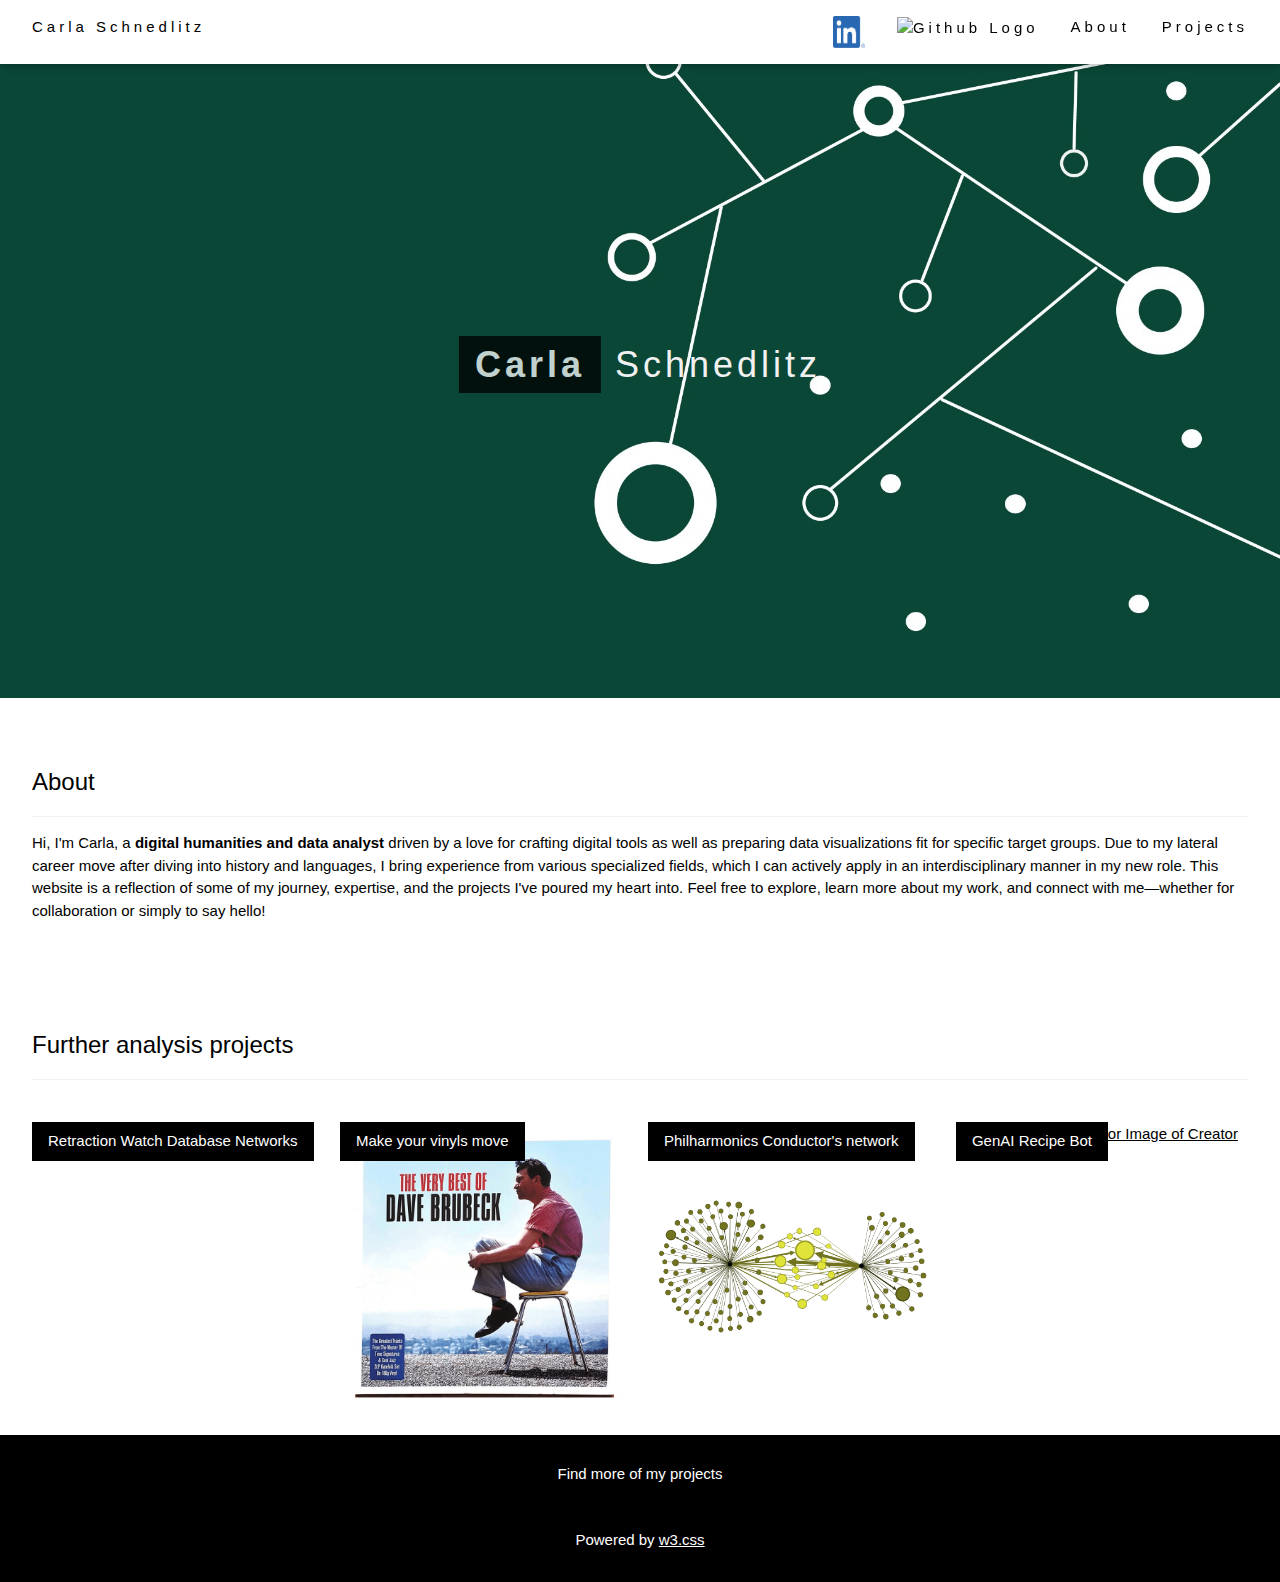
==== index.html @ 6206aa41 "text edit" ====
<!DOCTYPE html>
<html>
<head>
<title>Carla Schnedlitz</title>
<meta charset="UTF-8">
<meta name="viewport" content="width=device-width, initial-scale=1">
<link rel="stylesheet" href="https://www.w3schools.com/w3css/4/w3.css">
</head>
<body>

<!-- Navbar (sit on top) -->
<div class="w3-top">
  <div class="w3-bar w3-white w3-wide w3-padding w3-card">
    <a href="#home" class="w3-bar-item w3-button">Carla Schnedlitz</a>

    <!-- Float links to the right. Hide them on small screens -->
    <div class="w3-right w3-hide-small">
      <a href="https://www.linkedin.com/in/carla-schnedlitz-107692149/" class="w3-bar-item w3-button"> <img src="/Pictures/LI-In-Bug.png" alt="Linkedin Logo" style="width:32px;height:32px;"> </a>
      <a href="https://github.com/CarlaMariS" class="w3-bar-item w3-button"><img src="https://github.githubassets.com/assets/GitHub-Mark-ea2971cee799.png" alt="Github Logo" style="width:32px;height:32px;"> </a>
      <a href="#about" class="w3-bar-item w3-button">About</a>
      <a href="#projects" class="w3-bar-item w3-button">Projects</a>
    </div>
  </div>
</div>

<!-- Header -->
<header class="w3-display-container w3-content w3-wide" style="max-width:1500px;" id="home">
  <img class="w3-image" src="/Pictures/ba.jpg" alt="Architecture" width="100%">
  <div class="w3-display-middle w3-margin-top w3-left">
    <h1 class="w3-xxlarge w3-text-white"><span class="w3-padding w3-black w3-opacity-min"><b>Carla</b></span> <span class="w3-hide-small w3-text-light-grey">Schnedlitz</span></h1>
  </div>
</header>

<!-- Page content -->
<div class="w3-content w3-padding" style="max-width:1564px">


  <!-- About Section -->
  <div class="w3-container w3-padding-32" id="about">
    <h3 class="w3-border-bottom w3-border-light-grey w3-padding-16">About</h3>
    <p>Hi, I'm Carla, a <b>digital humanities and data analyst</b> driven by a love for crafting digital tools as well as preparing data visualizations fit for specific target groups. Due to my lateral career move after diving into history and languages, I bring experience from various specialized fields, which I can actively apply in an interdisciplinary manner in my new role.
        This website is a reflection of some of my journey, expertise, and the projects I've poured my heart into. Feel free to explore, learn more about my work, and connect with me—whether for collaboration or simply to say hello!
    </p>
  </div>

  <!-- Project Section -->
  <div class="w3-container w3-padding-32" id="projects">
    <h3 class="w3-border-bottom w3-border-light-grey w3-padding-16">Further analysis projects</h3>
  </div>

  <div class="w3-row-padding">
    <div class="w3-col l3 m6 w3-margin-bottom">
      <div class="w3-display-container">
        <div class="w3-display-topleft w3-black w3-padding">Retraction Watch Database Networks</div>
        <a href="/linkedsite/retractionproject.html">
          <img src="/Pictures/map.jpg" alt="Map Image" style="width:99%;">
        </a>
      </div>
    </div>
    <div class="w3-col l3 m6 w3-margin-bottom">
      <div class="w3-display-container">
        <div class="w3-display-topleft w3-black w3-padding">Make your vinyls move</div>
        <a href="https://github.com/CarlaMariS/Moving_vinyls">
          <img src="/Pictures/vinyl_brubeck.gif" alt="Vinyl Brubeck" style="width:99%;">
        </a>
      </div>
    </div>
    <div class="w3-col l3 m6 w3-margin-bottom">
      <div class="w3-display-container">
        <div class="w3-display-topleft w3-black w3-padding">Philharmonics Conductor's network</div>
        <a href="/linkedsite/philharmonics.html">
          <img src="/Pictures/phil_network.png" alt="Vinyl Brubeck" style="width:99%;">
        </a>
      </div>
    </div>
    <div class="w3-col l3 m6 w3-margin-bottom">
      <div class="w3-display-container">
        <div class="w3-display-topleft w3-black w3-padding">GenAI Recipe Bot</div>
        <a href="https://github.com/CarlaMariS/GenAI_Project">
          <img src="/Pictures/visualizations.jpg" alt="Microsoft Bing Creator Image of Creator" style="width:99%;">
        </a>
      </div>
    </div>
  </div>

<!-- End page content -->
</div>


<!-- Footer -->
<footer class="w3-center w3-black w3-padding-16">
    <a href="https://github.com/CarlaMariS">
        <button class="w3-button w3-black w3-padding-large w3-margin-bottom">Find more of my projects</button>
    </a>
  <p>Powered by <a href="https://www.w3schools.com/w3css/default.asp" title="W3.CSS" target="_blank" class="w3-hover-text-green">w3.css</a></p>
</footer>

</body>
</html>
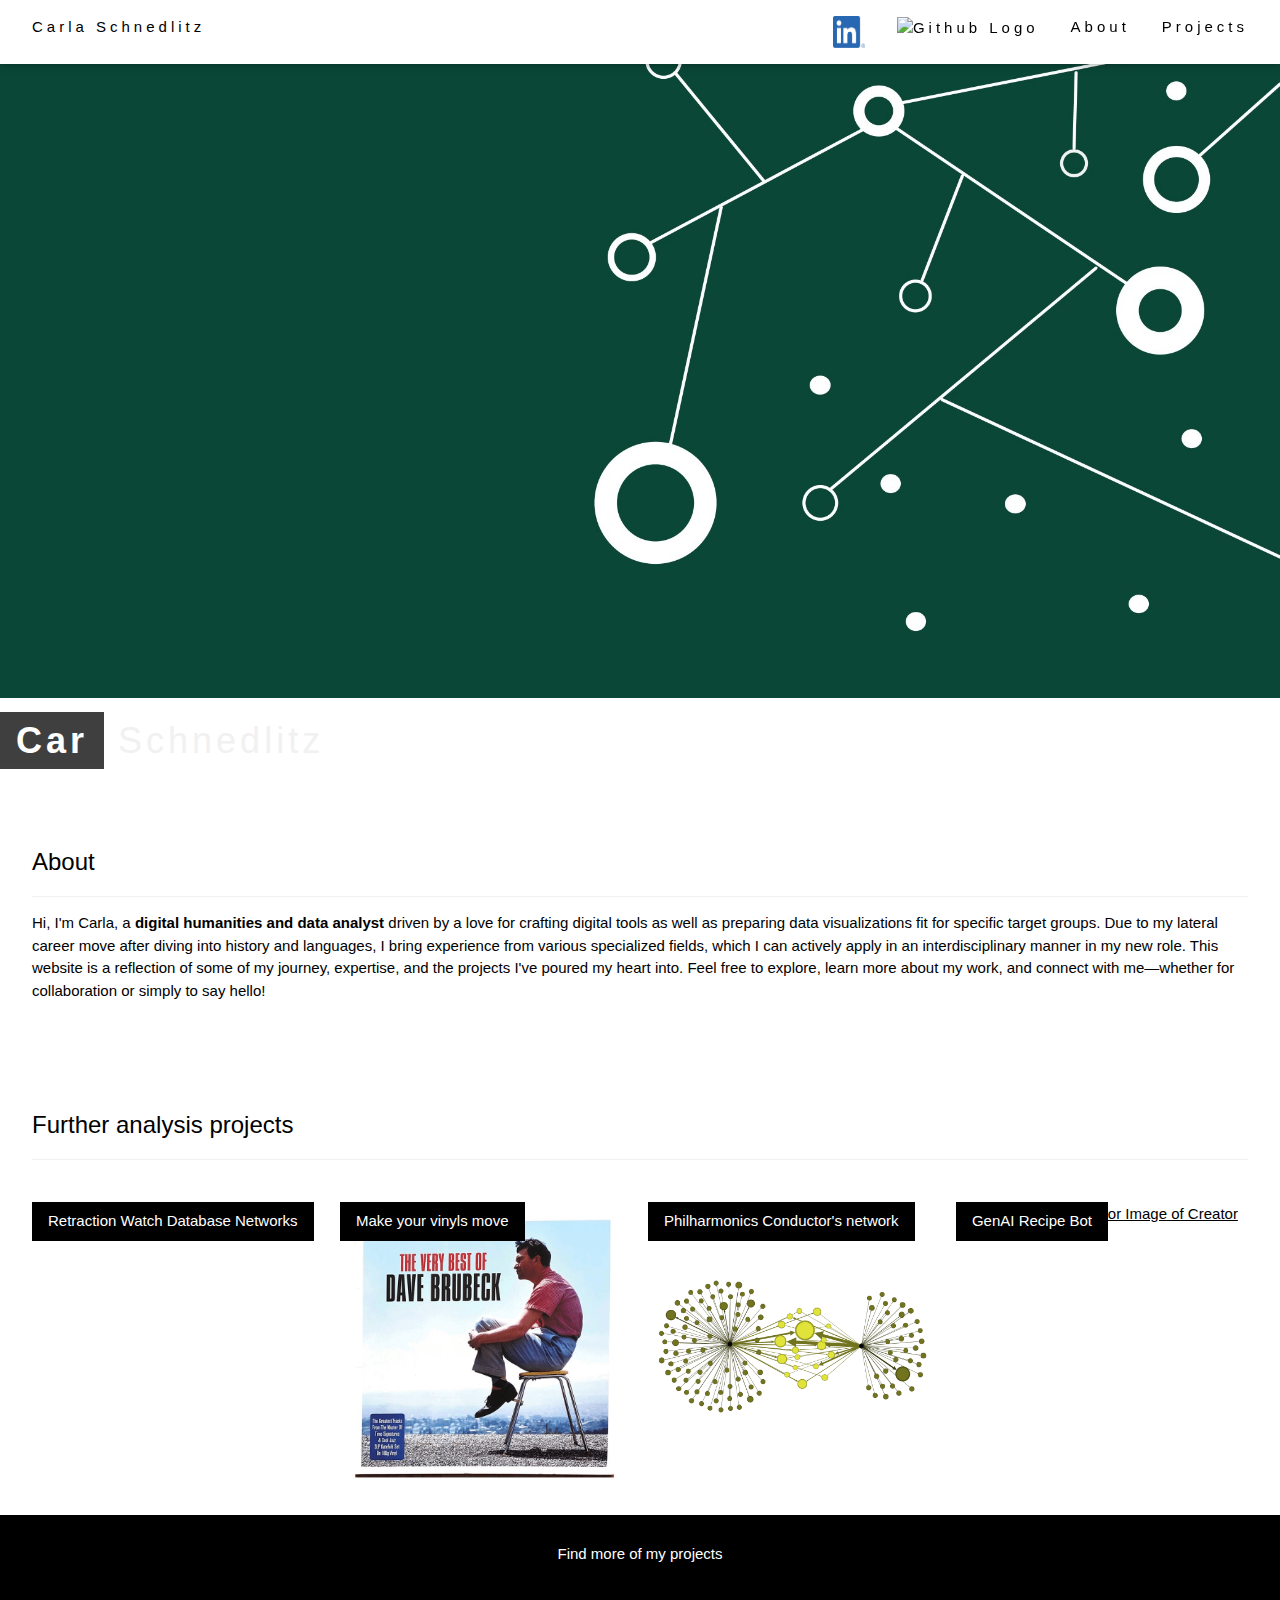
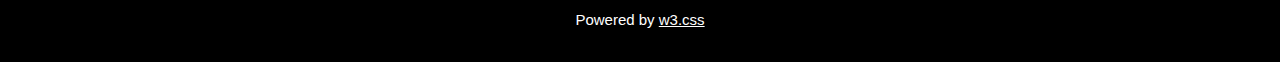
==== commit e3c8261f: "update" ====
--- a/index.html
+++ b/index.html
@@ -26,8 +26,8 @@
 <!-- Header -->
 <header class="w3-display-container w3-content w3-wide" style="max-width:1500px;" id="home">
   <img class="w3-image" src="/Pictures/ba.jpg" alt="Architecture" width="100%">
-  <div class="w3-display-middle w3-margin-top w3-left">
-    <h1 class="w3-xxlarge w3-text-white"><span class="w3-padding w3-black w3-opacity-min"><b>Carla</b></span> <span class="w3-hide-small w3-text-light-grey">Schnedlitz</span></h1>
+  <div class="w3-margin-top">
+    <h1 class="w3-xxlarge w3-text-white"><span class="w3-padding w3-black w3-opacity-min"><b>Car</b></span> <span class="w3-hide-small w3-text-light-grey">Schnedlitz</span></h1>
   </div>
 </header>
 
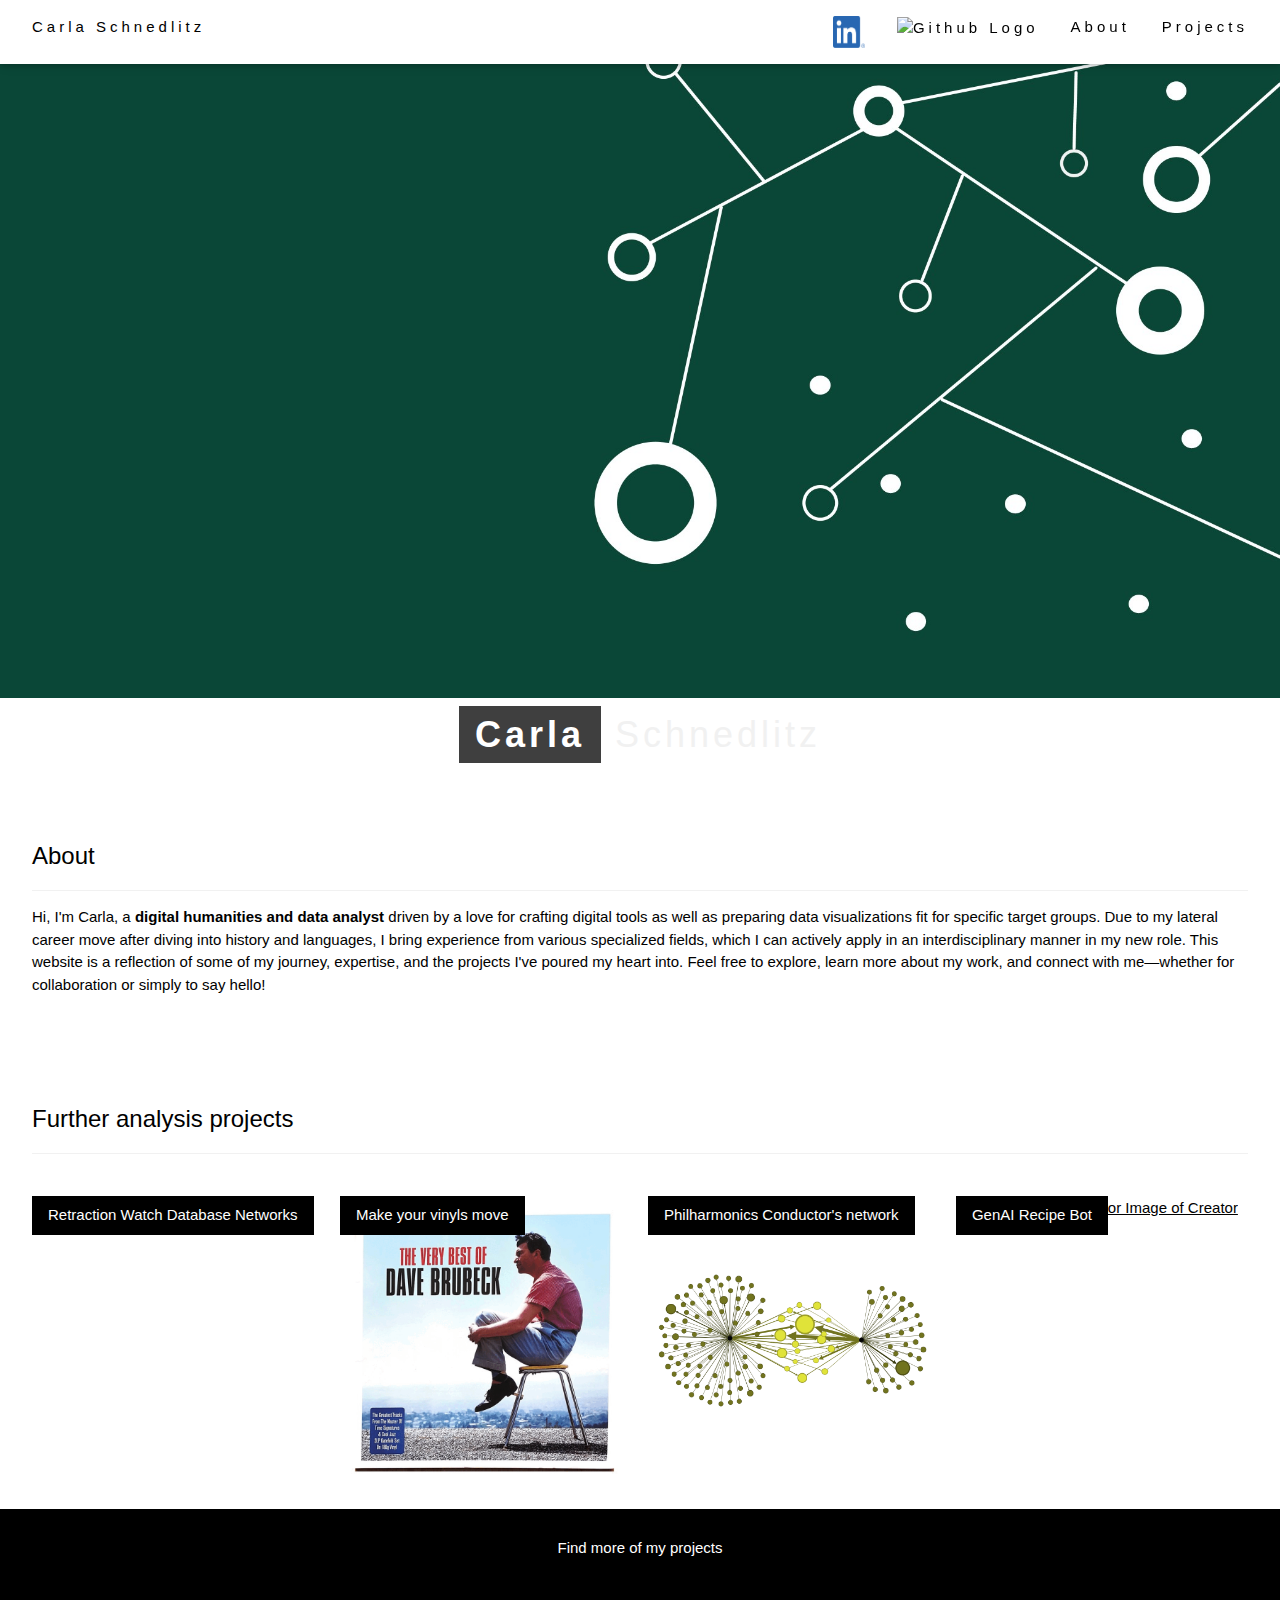
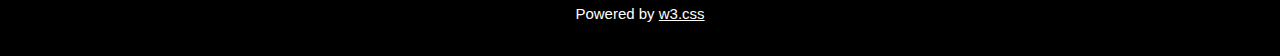
==== commit 94158fbc: "Update index.html" ====
--- a/index.html
+++ b/index.html
@@ -26,8 +26,8 @@
 <!-- Header -->
 <header class="w3-display-container w3-content w3-wide" style="max-width:1500px;" id="home">
   <img class="w3-image" src="/Pictures/ba.jpg" alt="Architecture" width="100%">
-  <div class="w3-margin-top">
-    <h1 class="w3-xxlarge w3-text-white"><span class="w3-padding w3-black w3-opacity-min"><b>Car</b></span> <span class="w3-hide-small w3-text-light-grey">Schnedlitz</span></h1>
+  <div class="w3-center">
+    <h1 class="w3-xxlarge w3-text-white"><span class="w3-padding w3-black w3-opacity-min"><b>Carla</b></span> <span class="w3-hide-small w3-text-light-grey">Schnedlitz</span></h1>
   </div>
 </header>
 
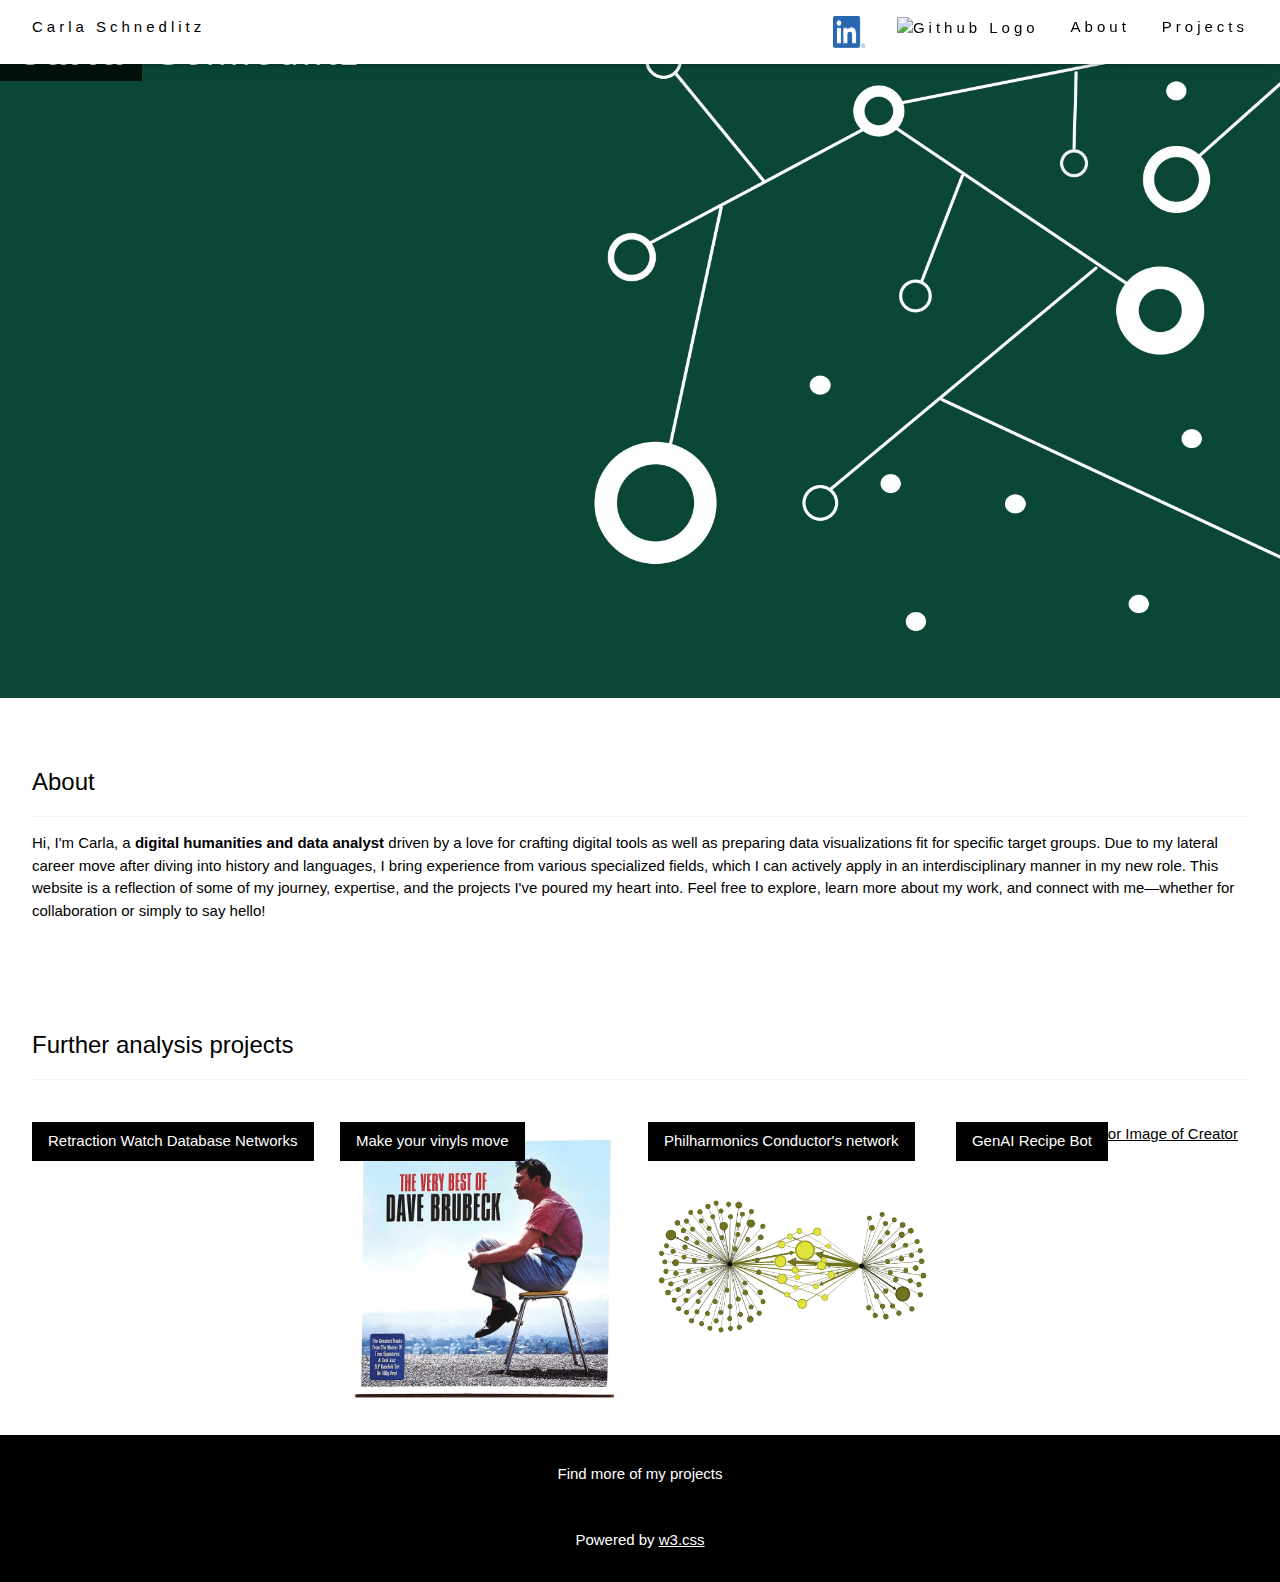
==== commit 4fc28eff: "Update index.html" ====
--- a/index.html
+++ b/index.html
@@ -26,7 +26,7 @@
 <!-- Header -->
 <header class="w3-display-container w3-content w3-wide" style="max-width:1500px;" id="home">
   <img class="w3-image" src="/Pictures/ba.jpg" alt="Architecture" width="100%">
-  <div class="w3-center">
+  <div class="w3-display-topleft w3-margin-top">
     <h1 class="w3-xxlarge w3-text-white"><span class="w3-padding w3-black w3-opacity-min"><b>Carla</b></span> <span class="w3-hide-small w3-text-light-grey">Schnedlitz</span></h1>
   </div>
 </header>
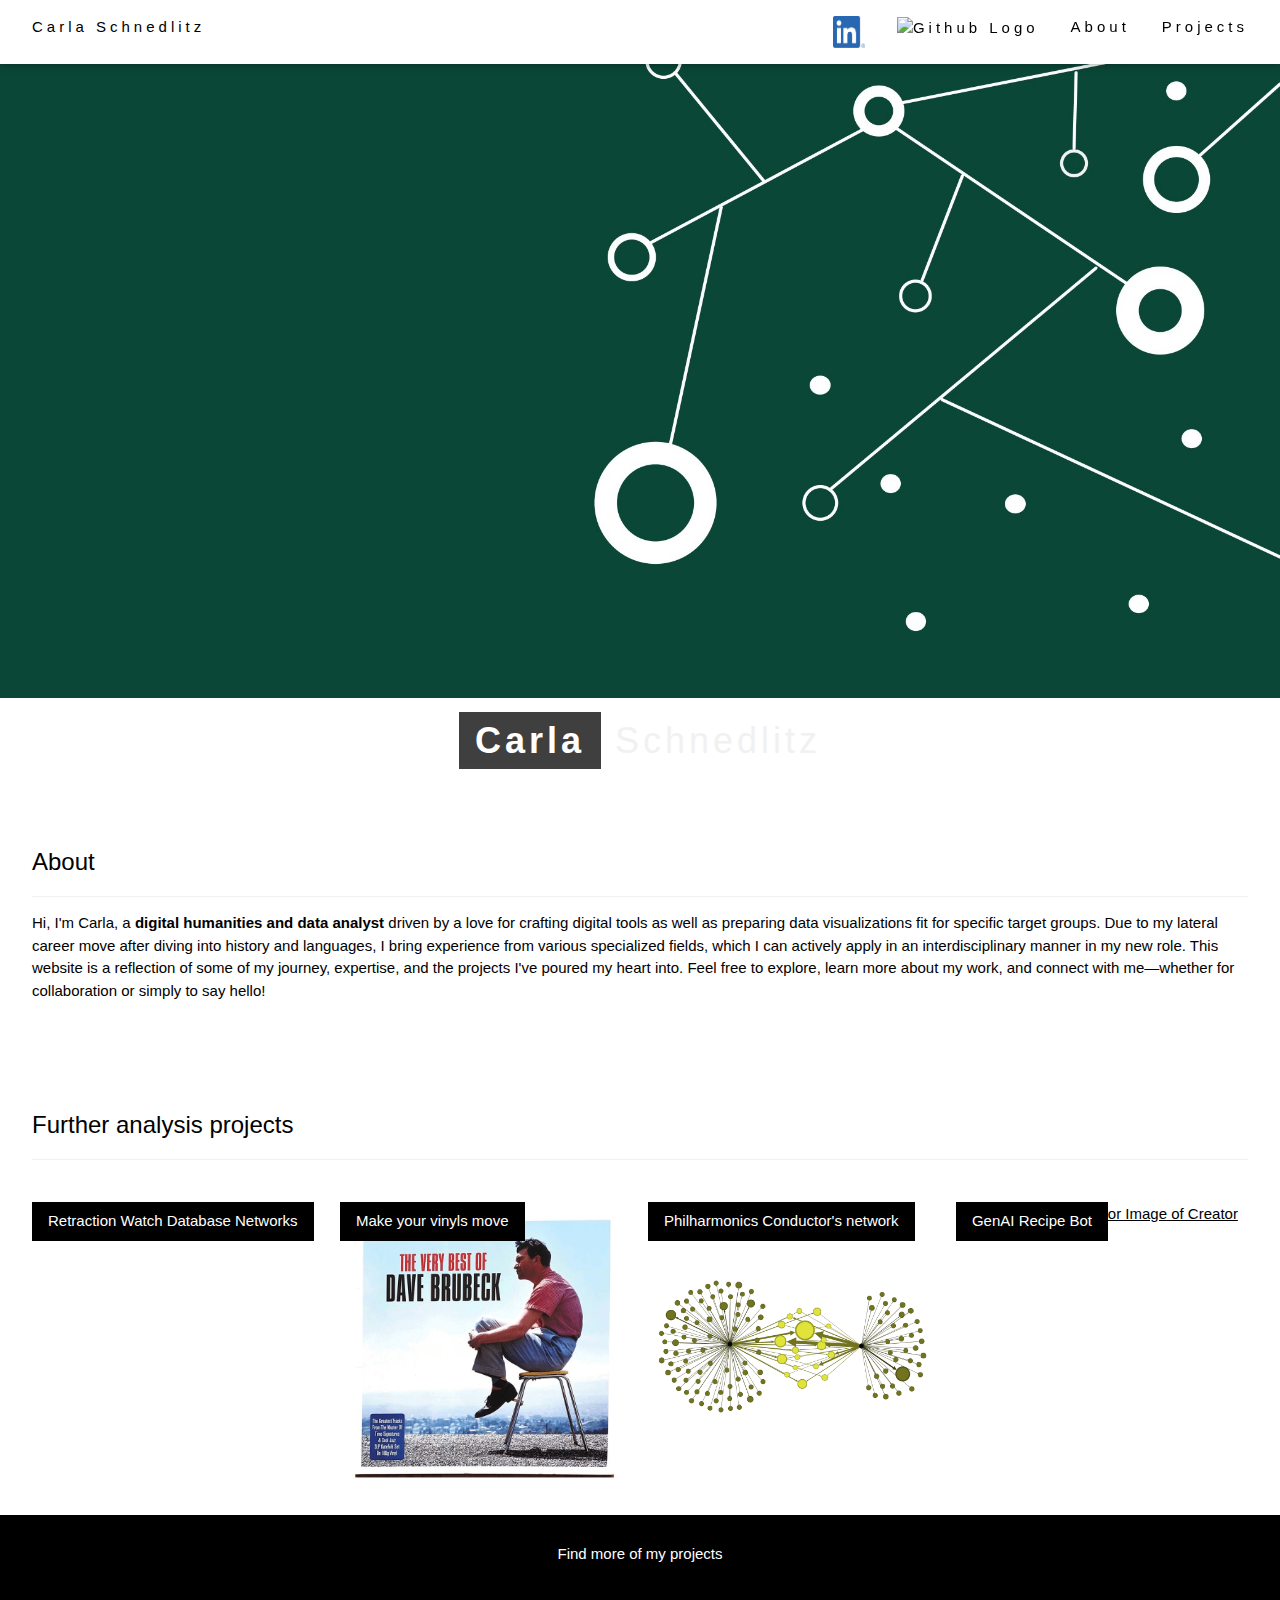
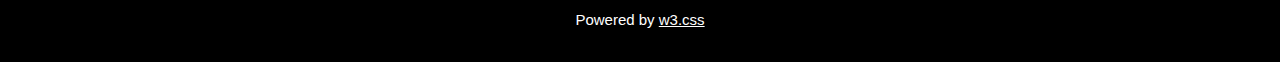
==== commit 3ce41086: "Update index.html" ====
--- a/index.html
+++ b/index.html
@@ -26,7 +26,7 @@
 <!-- Header -->
 <header class="w3-display-container w3-content w3-wide" style="max-width:1500px;" id="home">
   <img class="w3-image" src="/Pictures/ba.jpg" alt="Architecture" width="100%">
-  <div class="w3-display-topleft w3-margin-top">
+  <div class="w3-center w3-margin-top">
     <h1 class="w3-xxlarge w3-text-white"><span class="w3-padding w3-black w3-opacity-min"><b>Carla</b></span> <span class="w3-hide-small w3-text-light-grey">Schnedlitz</span></h1>
   </div>
 </header>
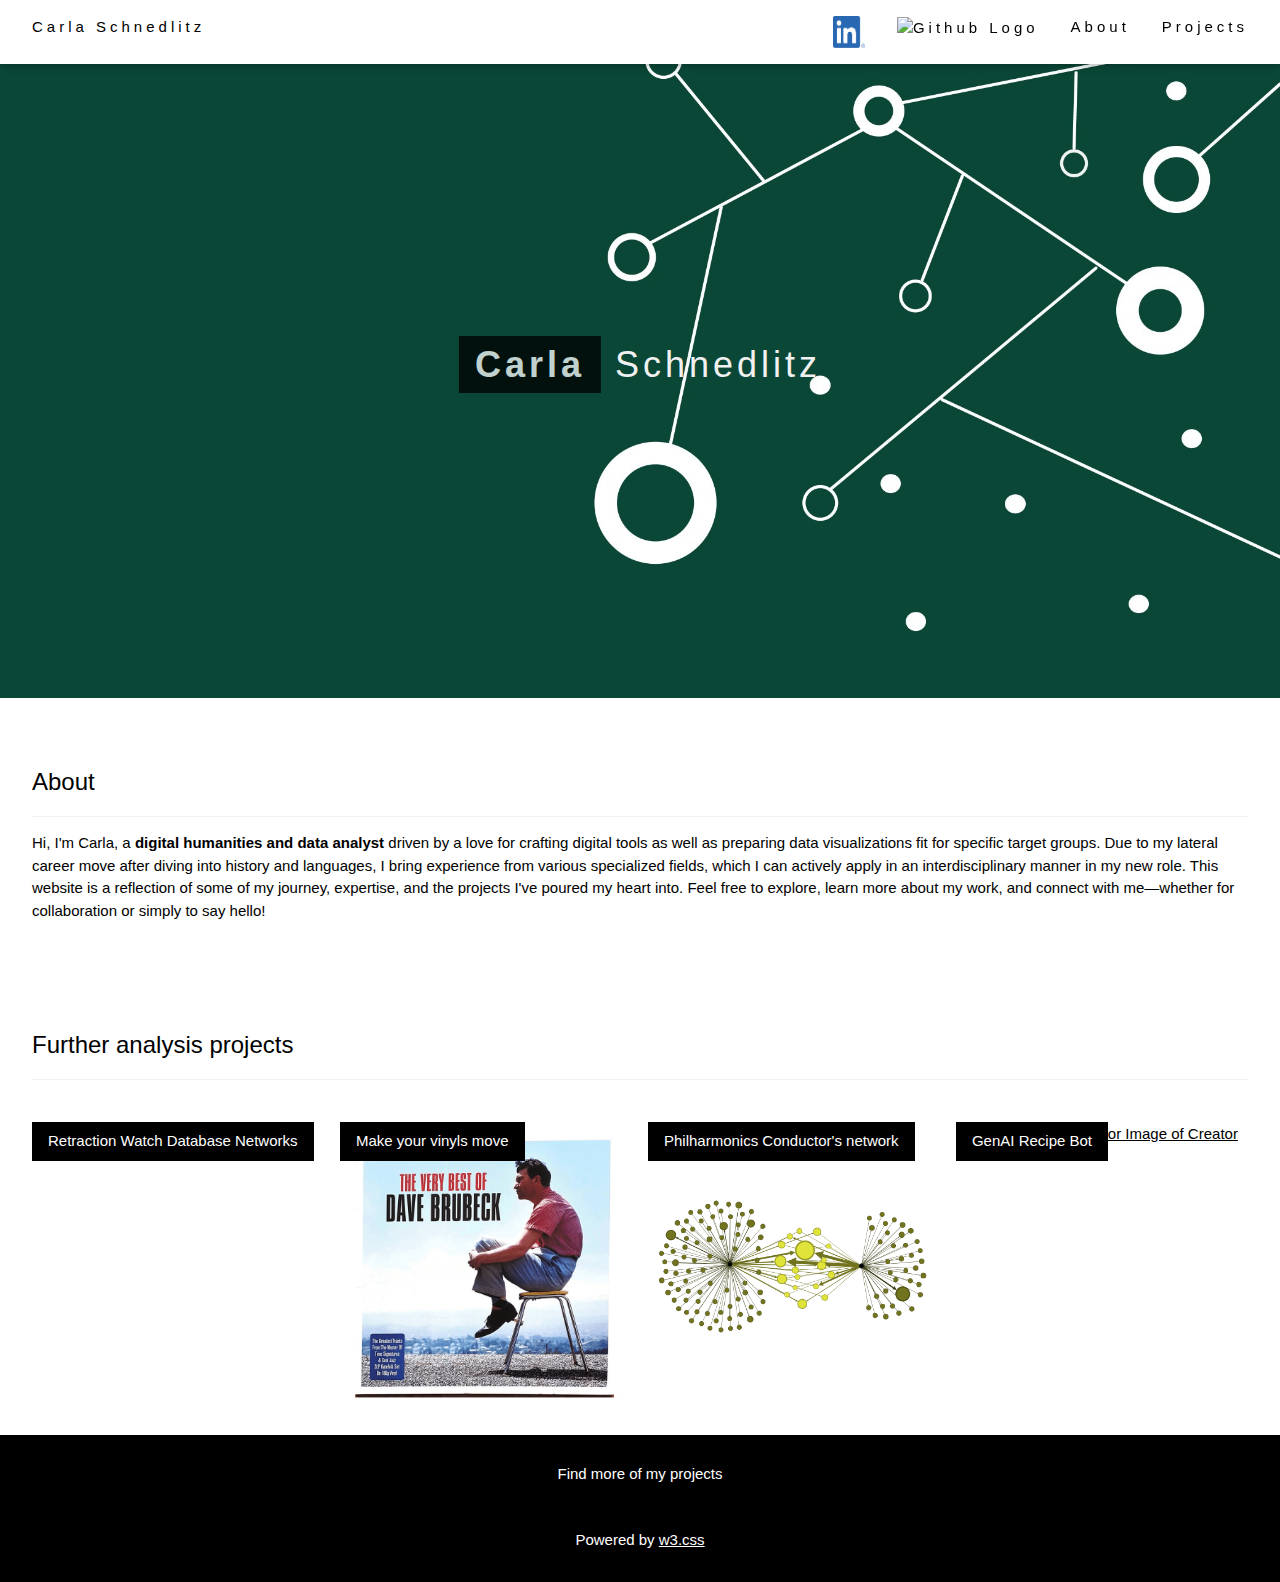
==== commit 52829a09: "Update index.html" ====
--- a/index.html
+++ b/index.html
@@ -26,7 +26,7 @@
 <!-- Header -->
 <header class="w3-display-container w3-content w3-wide" style="max-width:1500px;" id="home">
   <img class="w3-image" src="/Pictures/ba.jpg" alt="Architecture" width="100%">
-  <div class="w3-center w3-margin-top">
+  <div class="w3-display-middle w3-margin-top">
     <h1 class="w3-xxlarge w3-text-white"><span class="w3-padding w3-black w3-opacity-min"><b>Carla</b></span> <span class="w3-hide-small w3-text-light-grey">Schnedlitz</span></h1>
   </div>
 </header>
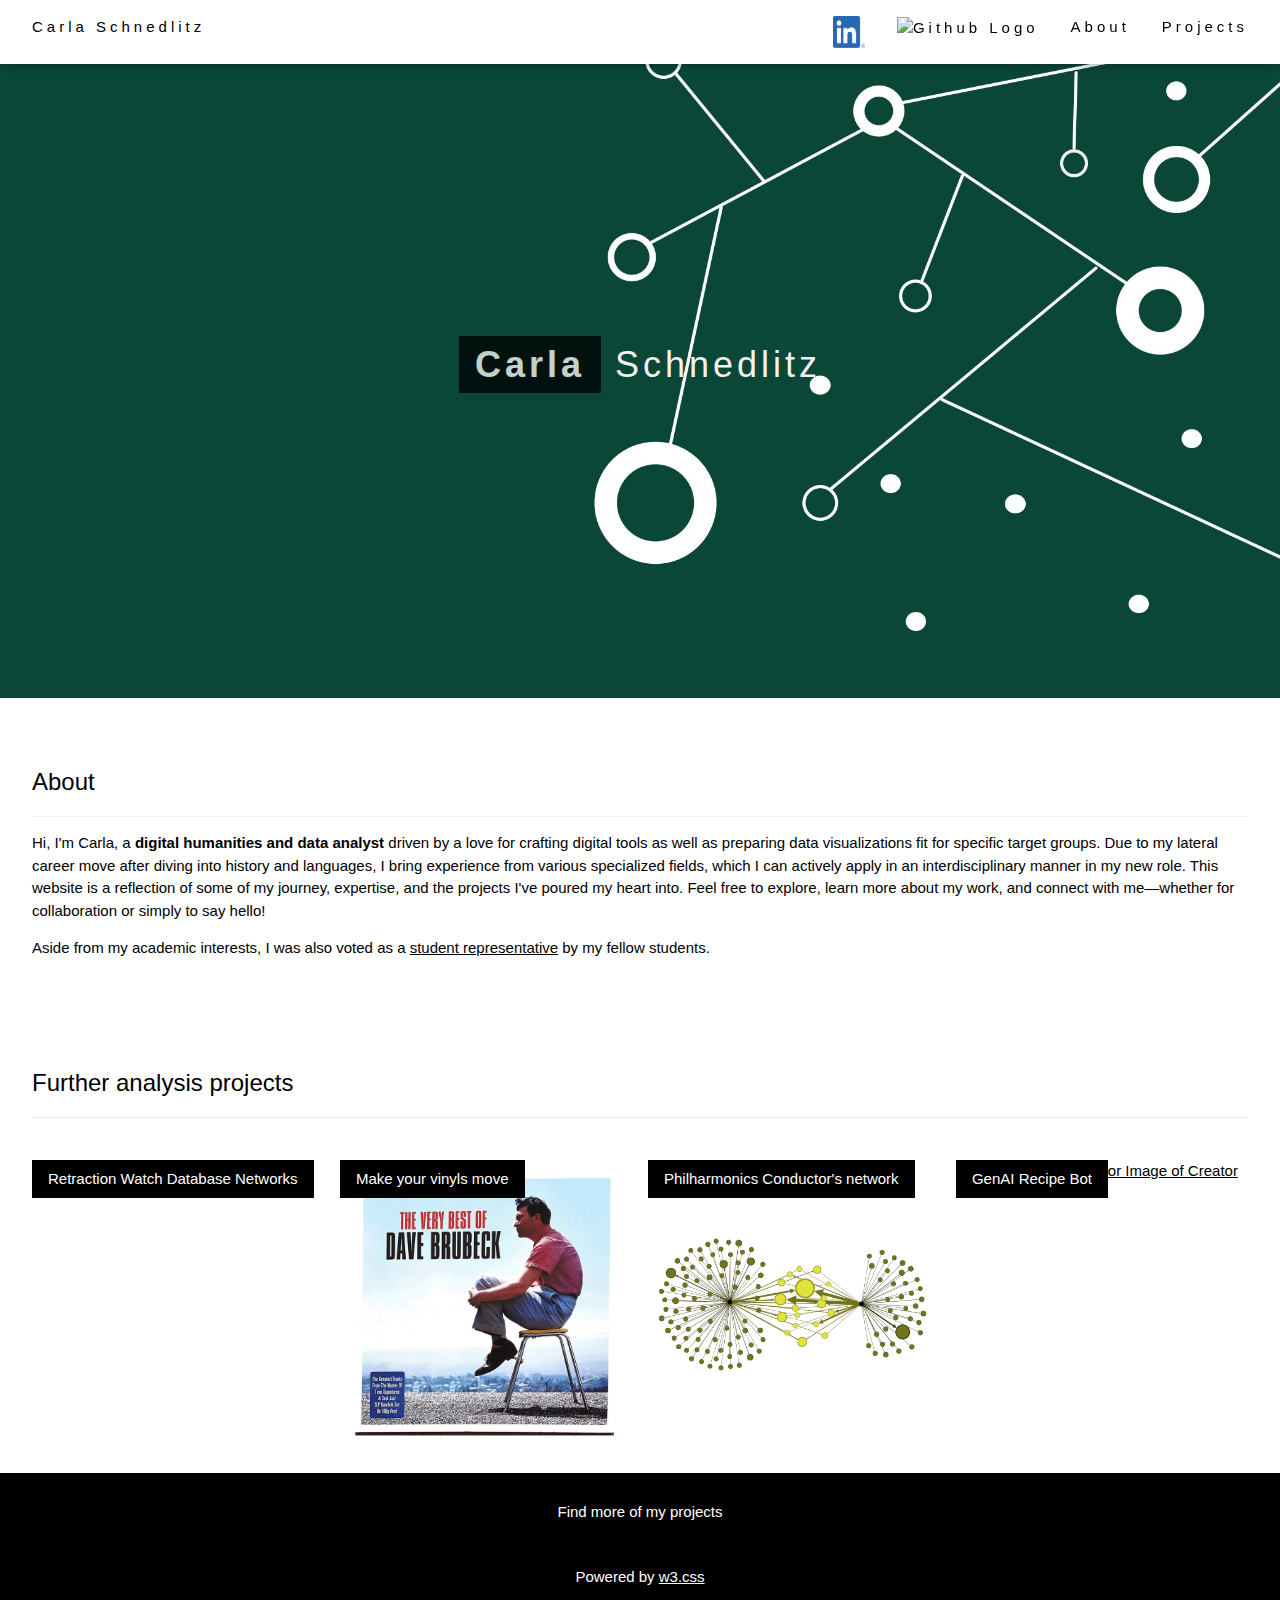
==== commit 076fe5d5: "update" ====
--- a/index.html
+++ b/index.html
@@ -41,6 +41,7 @@
     <p>Hi, I'm Carla, a <b>digital humanities and data analyst</b> driven by a love for crafting digital tools as well as preparing data visualizations fit for specific target groups. Due to my lateral career move after diving into history and languages, I bring experience from various specialized fields, which I can actively apply in an interdisciplinary manner in my new role.
         This website is a reflection of some of my journey, expertise, and the projects I've poured my heart into. Feel free to explore, learn more about my work, and connect with me—whether for collaboration or simply to say hello!
     </p>
+    <p>Aside from my academic interests, I was also voted as a <a href="https://stv-digital-humanities.oeh.univie.ac.at/">student representative</a> by my fellow students. </p>
   </div>
 
   <!-- Project Section -->
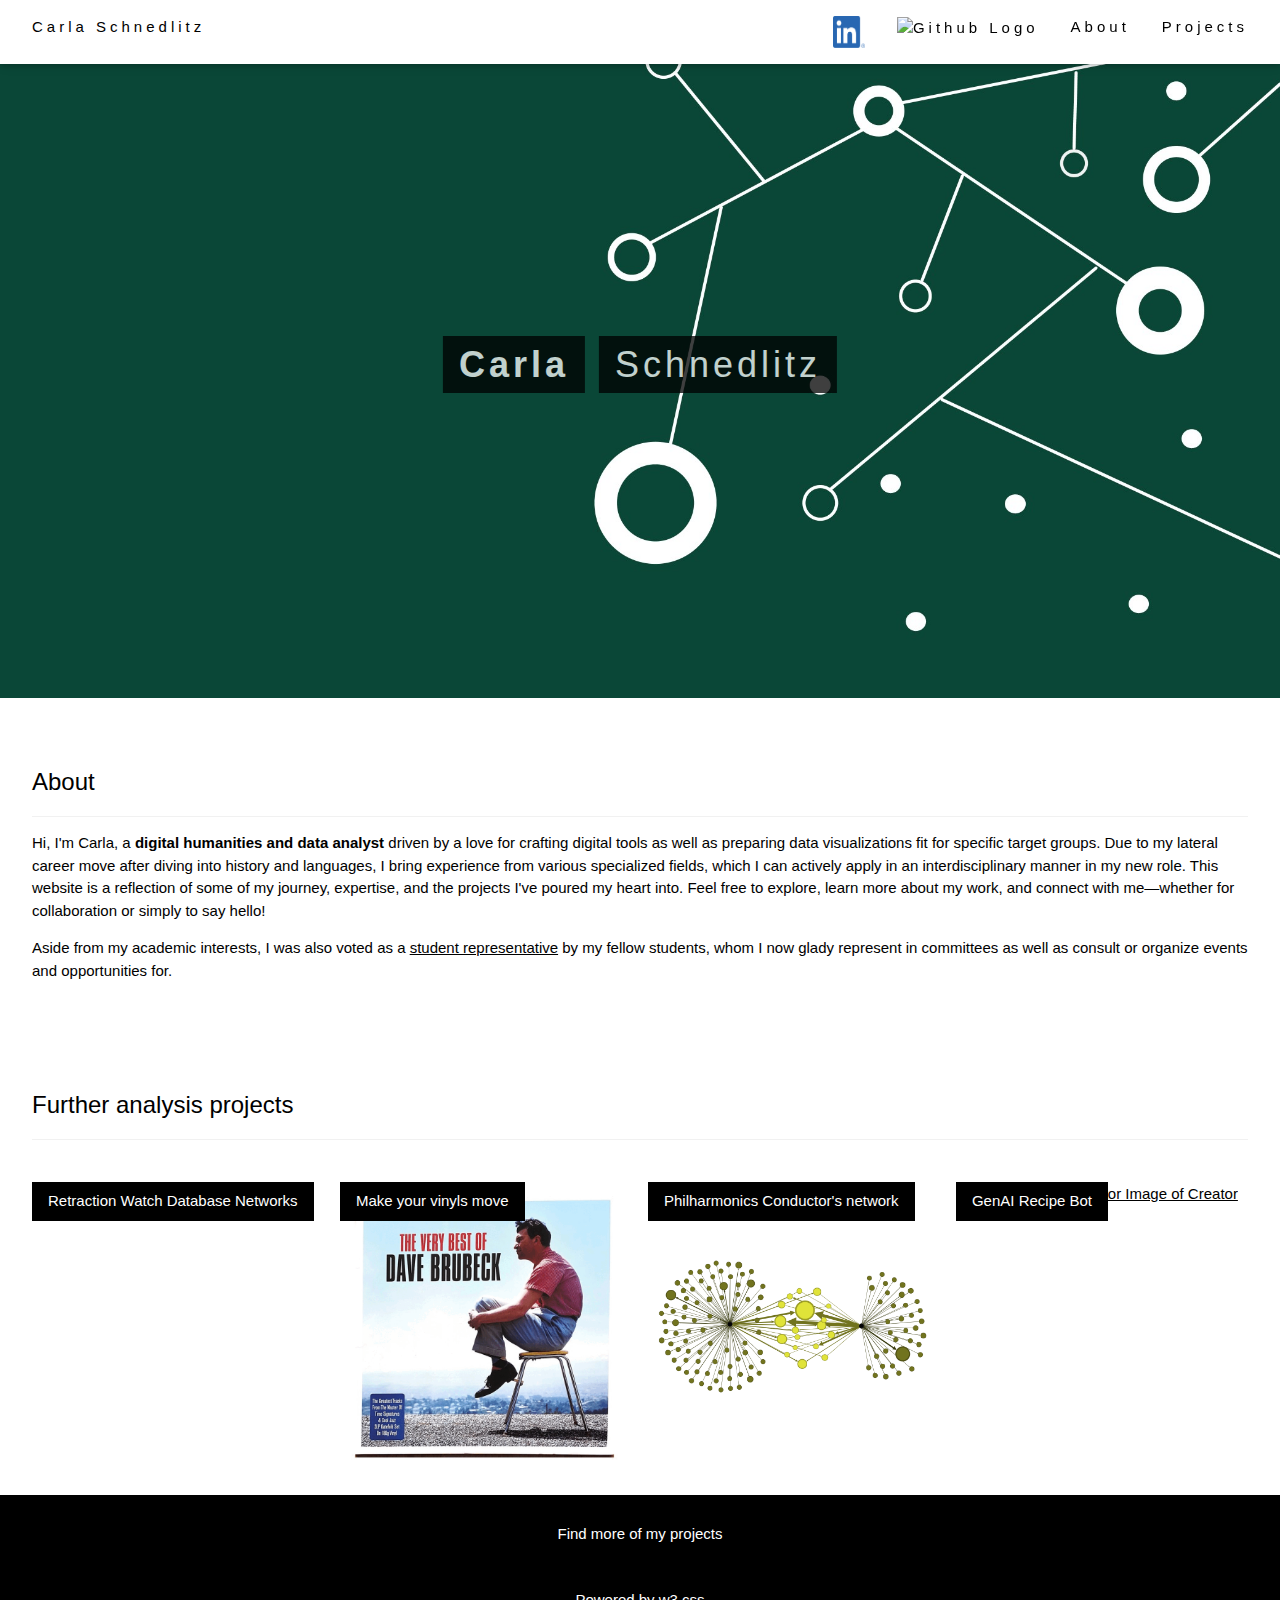
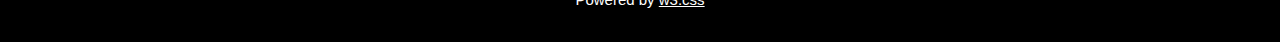
==== commit 93e141ce: "Update index.html" ====
--- a/index.html
+++ b/index.html
@@ -27,7 +27,7 @@
 <header class="w3-display-container w3-content w3-wide" style="max-width:1500px;" id="home">
   <img class="w3-image" src="/Pictures/ba.jpg" alt="Architecture" width="100%">
   <div class="w3-display-middle w3-margin-top">
-    <h1 class="w3-xxlarge w3-text-white"><span class="w3-padding w3-black w3-opacity-min"><b>Carla</b></span> <span class="w3-hide-small w3-text-light-grey">Schnedlitz</span></h1>
+    <h1 class="w3-xxlarge w3-text-white"><span class="w3-padding w3-black w3-opacity-min"><b>Carla</b></span> <span class="w3-padding w3-black w3-opacity-min">Schnedlitz</span></h1>
   </div>
 </header>
 
@@ -41,7 +41,8 @@
     <p>Hi, I'm Carla, a <b>digital humanities and data analyst</b> driven by a love for crafting digital tools as well as preparing data visualizations fit for specific target groups. Due to my lateral career move after diving into history and languages, I bring experience from various specialized fields, which I can actively apply in an interdisciplinary manner in my new role.
         This website is a reflection of some of my journey, expertise, and the projects I've poured my heart into. Feel free to explore, learn more about my work, and connect with me—whether for collaboration or simply to say hello!
     </p>
-    <p>Aside from my academic interests, I was also voted as a <a href="https://stv-digital-humanities.oeh.univie.ac.at/">student representative</a> by my fellow students. </p>
+    <p>Aside from my academic interests, I was also voted as a <a href="https://stv-digital-humanities.oeh.univie.ac.at/">student representative</a> by my fellow students, whom I now glady represent in 
+    committees as well as consult or organize events and opportunities for.</p>
   </div>
 
   <!-- Project Section -->
